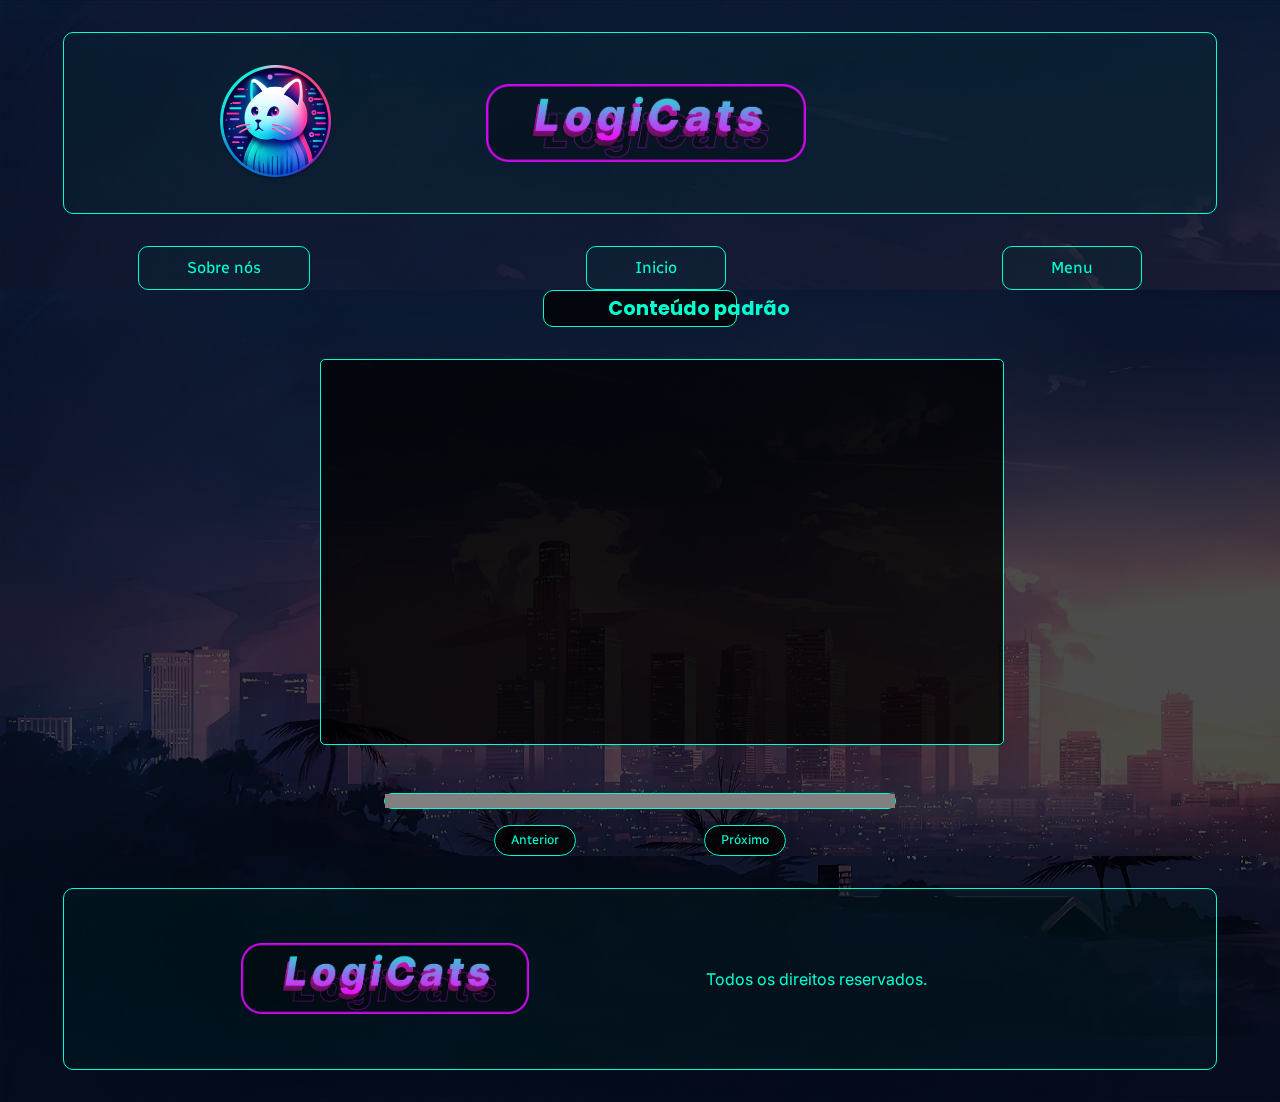
==== aula.html @ 2187dc85 "Aprimorando sistema" ====
<!DOCTYPE html>
<html lang="pt-br">

<head>
  <meta charset="UTF-8">
  <title>LogiCats</title>
  <link rel="stylesheet" href="reset.css" type="text/css">
  <link rel="preconnect" href="https://fonts.googleapis.com">
  <link rel="preconnect" href="https://fonts.gstatic.com" crossorigin>
  <link href="https://fonts.googleapis.com/css2?family=Inter:wght@500&family=Poppins:ital,wght@0,500;0,700;1,700&family=Radio+Canada:wght@700&display=swap" rel="stylesheet">
  <link rel="stylesheet" href="style.css">
  <link rel="shortcut icon" href="assets/icons/cat_icon_02.png" type="image/x-icon">
  <style>
    .aula {
      display: flex;
    }

    .aula__ensinamentos {
      flex: 1;
      margin-right: 20px;
    }

    .navbar {
      display: flex;
      justify-content: center;
      float: left;
      flex-direction: column;
      align-items: center;
      margin: 2rem;
      flex-wrap: nowrap;
    }

    .navbar-circle {
      width: 30px;
      height: 30px;
      border-radius: 50%;
      background-color: #ddd;
      display: flex;
      justify-content: center;
      align-items: center;
      font-weight: bold;
      margin-bottom: 10px;
      cursor: pointer;
    }
  </style>
</head>

<body class="aula">
  <header class="cabecalho-aula">
    <div class="cabecalho-logo cabecalho-aula__logo">
      <img class="cabecalho-logo__imagem" src="assets/icons/cat_icon_02.png" alt="logo gatinho">
      <img class="cabecalho-logo__logicats" src="assets/LogiCats_logo_02.png" alt="Logicats">
    </div>

    <div class="cabecalho-navigation">
      <a class="cabecalho-navigation__link aula__link" href="#">Sobre nós</a>
      <a class="cabecalho-navigation__link aula__link" href="index.html">Inicio</a>
      <a class="cabecalho-navigation__link aula__link" href="#">Menu</a>
    </div>
  </header>

  <section class="aula">

    <div class="container">
      <div class="aula__estrutura">
        <h2 class="aula__estrutura-nome" id="nome-estrutura"></h2>
      </div>

      <div class="container__ensinamentos">
        <div class="navbar" id="navbar"></div>
        <div class="aula__ensinamentos" id="conteudo-aula"></div>
      </div>

      <div class="aula__progresso">
        <progress value="0" max="100"></progress>
      </div>

      <!-- Navbar lateral -->
      <div class="container__seletores">
        <div class="aula__botao">
          <h2 class="aula__botao-back" id="back-button">Anterior</h2>
        </div>
        <div class="aula__botao">
          <h2 class="aula__botao-next" id="next-button">Próximo</h2>
        </div>
      </div>

    </div>
  </section>

  <footer class="rodape-aula">
    <div class="rodape-logo cabecalho-logo rodape-aula__logo">
      <img class="cabecalho-logo__imagem" src="assets/LogiCats_logo_02.png" alt="Logicats">
      <div class="rodape-texto">
        <h2>Todos os direitos reservados.</h2>
        <div class="rodape-textos__icons"></div>
      </div>
      <div class="rodape-catIcon"></div>
    </div>
  </footer>

  <script>
    document.addEventListener("DOMContentLoaded", function () {
  const itemsPilhas = [
    {
      titulo: "Item 1: Conteúdo do Item 1 (Pilhas)",
      conteudo: "Conteúdo das Pilhas: Lorem ipsum dolor sit amet, consectetur adipiscing elit.",
    },
    // Adicione mais objetos conforme necessário
  ];

  const itemsFilas = [
    {
      titulo: "Item 1: Conteúdo do Item 1 (Filas)",
      conteudo: "Conteúdo das Filas: Lorem ipsum dolor sit amet, consectetur adipiscing elit.",
    },
    // Adicione mais objetos conforme necessário
  ];

  // Repita o padrão para outros casos do switch

  let currentIndex = 0;
  let items;

  const updateContent = (valor) => {
    const conteudoAula = document.querySelector("#conteudo-aula");
    const valorVariavel = valor; // Modifique conforme necessário
    const nomeEstrutura = mostrarConteudoPersonalizado(valorVariavel);

    switch (nomeEstrutura) {
      case "Pilhas":
        items = itemsPilhas;
        break;
      case "Filas":
        items = itemsFilas;
        break;
      // Adicione mais casos conforme necessário
      default:
        items = []; // Adapte conforme necessário
    }

    conteudoAula.innerHTML = `<p>${items[currentIndex].conteudo}</p>`;
    const progress = ((currentIndex + 1) / items.length) * 100;
    document.querySelector(".aula__progresso progress").setAttribute("value", progress);

    // Atualiza a navbar lateral
    const navbar = document.querySelector("#navbar");
    navbar.innerHTML = "";
    items.forEach((item, index) => {
      const navbarCircle = document.createElement("div");
      navbarCircle.classList.add("navbar-circle");
      navbarCircle.textContent = `${index + 1}`;
      navbarCircle.addEventListener("click", () => jumpToItem(index));
      navbar.appendChild(navbarCircle);
    });
  };

      // Função para exibir o conteúdo correspondente ao valor da variável
      const mostrarConteudoPersonalizado = (valor) => {
  switch (valor) {
    case 1:
      return "Pilhas";
    case 2:
      return "Filas";
    case 3:
      return "Árvores";
    case 4:
      return "Arrays";
    case 5:
      return "Listas";
    case 6:
      return "Heaps";
    case 7:
      return "Hash Tables";
    case 8:
      return "Grafos";
    // Adicione mais casos conforme necessário
    default:
      return "Conteúdo padrão";
  }
};
      const showNextItem = () => {
        currentIndex = Math.min(currentIndex + 1, items.length - 1);
        updateContent();
      };

      const showPreviousItem = () => {
        currentIndex = Math.max(currentIndex - 1, 0);
        updateContent();
      };

      const jumpToItem = (index) => {
        currentIndex = Math.min(Math.max(parseInt(index), 0), items.length - 1);
        updateContent();
      };

      const backButton = document.querySelector("#back-button");
      const nextButton = document.querySelector("#next-button");

      backButton.addEventListener("click", showPreviousItem);
      nextButton.addEventListener("click", showNextItem);

      // Obtenha parâmetros da URL
      const urlParams = new URLSearchParams(window.location.search);
      const valorVariavel = parseInt(urlParams.get('valorVariavel')) || 0;

      // Altere o valor da variável personalizada conforme necessário
      const nomeEstrutura = mostrarConteudoPersonalizado(valorVariavel);

      // Exiba o conteúdo personalizado na inicialização
      document.querySelector("#nome-estrutura").textContent = nomeEstrutura;

      updateContent(valorVariavel);
    });
  </script>

</body>

</html>
---- style.css ----
@import url(styles/cabecalho.css);
@import url(styles/introducao.css);
@import url(styles/estruturas.css);
@import url(styles/rodape.css);

@import url(styles/aula.css);

:root {
  --ciano-borda: #00ffd1;
  --ciano-fundo: rgba(2, 53, 53, 0.19);
  --roxo-borda: #ce0aee;
  --vermelho-borda: #f81b1b;
  --vermelho-fundo: rgba(53, 2, 2, 0.19);
  --branco: #f5f5f5;
  --ciano: #00ffd1;
  --roxo-borda-letra: #3c0498;

  --fonte-principal: 'Poppins', sans-serif;
  --fonte-secundaria: 'Radio Canada', sans-serif;
  --fonte-terciaria: 'Inter', sans-serif;
}

body {
  background-color: #000000;

 
}
.introducao__texto,
.introducao-rodape {
  text-align: center;
}
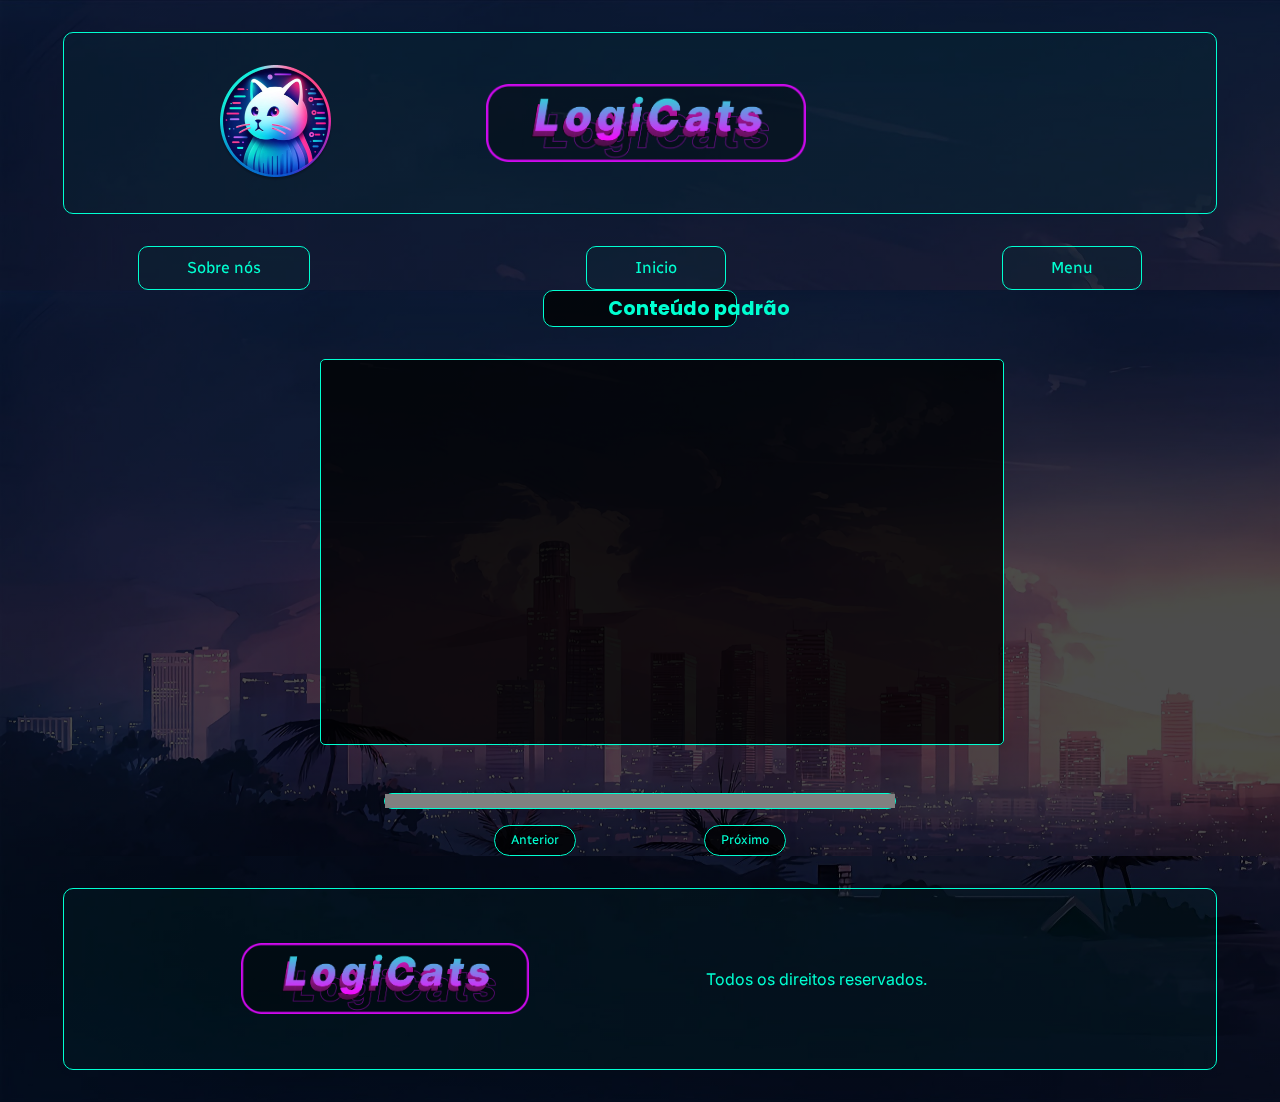
==== commit 0b9f89c3: "Finalizando o script base do projeto" ====
--- a/aula.html
+++ b/aula.html
@@ -106,6 +106,7 @@
       titulo: "Item 1: Conteúdo do Item 1 (Pilhas)",
       conteudo: "Conteúdo das Pilhas: Lorem ipsum dolor sit amet, consectetur adipiscing elit.",
     },
+  
     // Adicione mais objetos conforme necessário
   ];
 
@@ -114,6 +115,62 @@
       titulo: "Item 1: Conteúdo do Item 1 (Filas)",
       conteudo: "Conteúdo das Filas: Lorem ipsum dolor sit amet, consectetur adipiscing elit.",
     },
+   
+    // Adicione mais objetos conforme necessário
+  ];
+  const itemsArvores = [
+    {
+      titulo: "Item 1: Conteúdo do Item 1 (Arvores)",
+      conteudo: "Conteúdo das Arvores: Lorem ipsum dolor sit amet, consectetur adipiscing elit.",
+    },
+    {
+      titulo: "Item 1: Conteúdo do Item 1 (Arvores)",
+      conteudo: "leonardo viado.",
+    },
+  
+    // Adicione mais objetos conforme necessário
+  ];
+
+  const itemsArrays = [
+    {
+      titulo: "Item 1: Conteúdo do Item 1 (ArraysitemsArrays)",
+      conteudo: "Conteúdo das ArraysitemsArrays: Lorem ipsum dolor sit amet, consectetur adipiscing elit.",
+    },
+   
+    // Adicione mais objetos conforme necessário
+  ];
+  const itemsListas = [
+    {
+      titulo: "Item 1: Conteúdo do Item 1 (Listas)",
+      conteudo: "Conteúdo das Listas: Lorem ipsum dolor sit amet, consectetur adipiscing elit.",
+    },
+  
+    // Adicione mais objetos conforme necessário
+  ];
+
+  const itemsHeaps = [
+    {
+      titulo: "Item 1: Conteúdo do Item 1 (Heaps)",
+      conteudo: "Conteúdo das Heaps: Lorem ipsum dolor sit amet, consectetur adipiscing elit.",
+    },
+   
+    // Adicione mais objetos conforme necessário
+  ];
+  const itemsHashTables = [
+    {
+      titulo: "Item 1: Conteúdo do Item 1 (HitemsHashTables)",
+      conteudo: "Conteúdo das HitemsHashTables: Lorem ipsum dolor sit amet, consectetur adipiscing elit.",
+    },
+  
+    // Adicione mais objetos conforme necessário
+  ];
+
+  const itemsGrafos = [
+    {
+      titulo: "Item 1: Conteúdo do Item 1 (Filas)",
+      conteudo: "Conteúdo das Filas: Lorem ipsum dolor sit amet, consectetur adipiscing elit.",
+    },
+   
     // Adicione mais objetos conforme necessário
   ];
 
@@ -134,26 +191,42 @@
       case "Filas":
         items = itemsFilas;
         break;
-      // Adicione mais casos conforme necessário
+      case "Árvores":
+        items = itemsArvores;
+        break;
+      case "Arrays":
+        items = itemsArrays;
+        break;
+      case "Listas":
+        items = itemsListas;
+        break;
+      case "Heaps":
+        items = itemsHeaps;
+        break
+      case "Hash Tables":
+        items = itemsHashTables;
+        break;
+      case "Grafos":
+        items = itemsGrafos;
+        break
       default:
         items = []; // Adapte conforme necessário
     }
 
     conteudoAula.innerHTML = `<p>${items[currentIndex].conteudo}</p>`;
-    const progress = ((currentIndex + 1) / items.length) * 100;
-    document.querySelector(".aula__progresso progress").setAttribute("value", progress);
-
-    // Atualiza a navbar lateral
-    const navbar = document.querySelector("#navbar");
-    navbar.innerHTML = "";
-    items.forEach((item, index) => {
-      const navbarCircle = document.createElement("div");
-      navbarCircle.classList.add("navbar-circle");
-      navbarCircle.textContent = `${index + 1}`;
-      navbarCircle.addEventListener("click", () => jumpToItem(index));
-      navbar.appendChild(navbarCircle);
-    });
-  };
+  const progress = ((currentIndex + 1) / items.length) * 100;
+  document.querySelector(".aula__progresso progress").setAttribute("value", progress);
+
+  const navbar = document.querySelector("#navbar");
+  navbar.innerHTML = "";
+  items.forEach((item, index) => {
+    const navbarCircle = document.createElement("div");
+    navbarCircle.classList.add("navbar-circle");
+    navbarCircle.textContent = `${index + 1}`;
+    navbarCircle.addEventListener("click", () => jumpToItem(index));
+    navbar.appendChild(navbarCircle);
+  });
+};
 
       // Função para exibir o conteúdo correspondente ao valor da variável
       const mostrarConteudoPersonalizado = (valor) => {
@@ -179,39 +252,40 @@
       return "Conteúdo padrão";
   }
 };
-      const showNextItem = () => {
-        currentIndex = Math.min(currentIndex + 1, items.length - 1);
-        updateContent();
-      };
-
-      const showPreviousItem = () => {
-        currentIndex = Math.max(currentIndex - 1, 0);
-        updateContent();
-      };
-
-      const jumpToItem = (index) => {
-        currentIndex = Math.min(Math.max(parseInt(index), 0), items.length - 1);
-        updateContent();
-      };
-
-      const backButton = document.querySelector("#back-button");
-      const nextButton = document.querySelector("#next-button");
-
-      backButton.addEventListener("click", showPreviousItem);
-      nextButton.addEventListener("click", showNextItem);
-
-      // Obtenha parâmetros da URL
-      const urlParams = new URLSearchParams(window.location.search);
-      const valorVariavel = parseInt(urlParams.get('valorVariavel')) || 0;
-
-      // Altere o valor da variável personalizada conforme necessário
-      const nomeEstrutura = mostrarConteudoPersonalizado(valorVariavel);
-
-      // Exiba o conteúdo personalizado na inicialização
-      document.querySelector("#nome-estrutura").textContent = nomeEstrutura;
-
-      updateContent(valorVariavel);
-    });
+    
+const showNextItem = () => {
+    currentIndex = Math.min(currentIndex + 1, items.length - 1);
+    updateContent(valorVariavel);
+  };
+
+  const showPreviousItem = () => {
+    currentIndex = Math.max(currentIndex - 1, 0);
+    updateContent(valorVariavel);
+  };
+
+  const jumpToItem = (index) => {
+    currentIndex = Math.min(Math.max(parseInt(index), 0), items.length - 1);
+    updateContent(valorVariavel);
+  };
+
+  const backButton = document.querySelector("#back-button");
+  const nextButton = document.querySelector("#next-button");
+
+  backButton.addEventListener("click", showPreviousItem);
+  nextButton.addEventListener("click", showNextItem);
+
+  // Obtenha parâmetros da URL
+  const urlParams = new URLSearchParams(window.location.search);
+  const valorVariavel = parseInt(urlParams.get('valorVariavel')) || 0;
+
+  // Altere o valor da variável personalizada conforme necessário
+  const nomeEstrutura = mostrarConteudoPersonalizado(valorVariavel);
+
+  // Exiba o conteúdo personalizado na inicialização
+  document.querySelector("#nome-estrutura").textContent = nomeEstrutura;
+
+  updateContent(valorVariavel);
+});
   </script>
 
 </body>
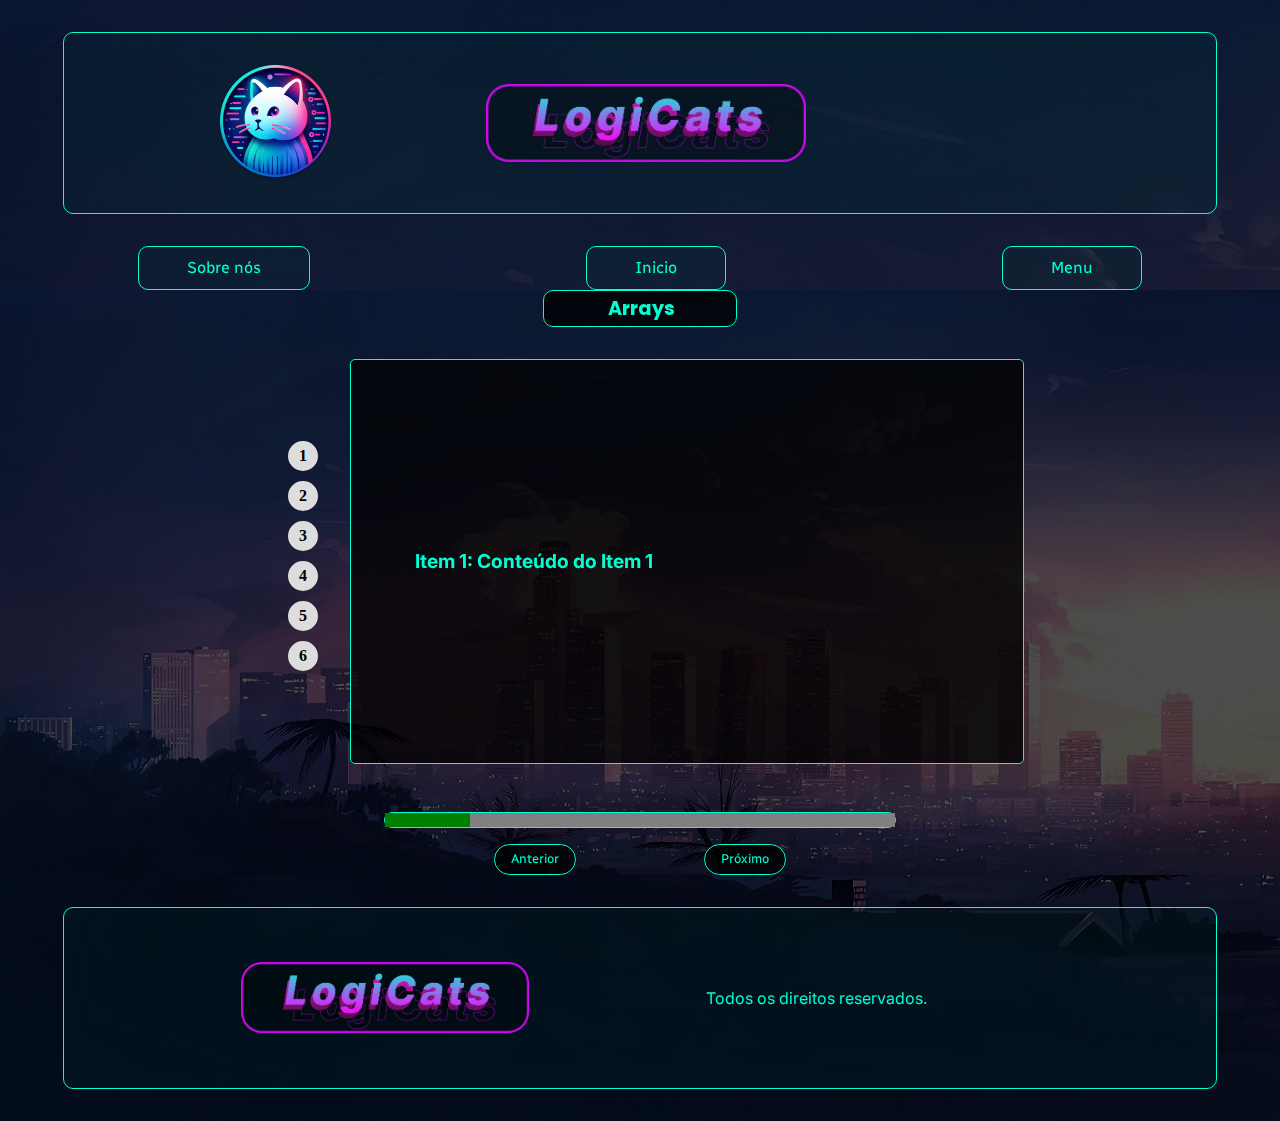
==== commit 6c5f57dd: "Ajustes CSS" ====
--- a/aula.html
+++ b/aula.html
@@ -10,14 +10,11 @@
   <link href="https://fonts.googleapis.com/css2?family=Inter:wght@500&family=Poppins:ital,wght@0,500;0,700;1,700&family=Radio+Canada:wght@700&display=swap" rel="stylesheet">
   <link rel="stylesheet" href="style.css">
   <link rel="shortcut icon" href="assets/icons/cat_icon_02.png" type="image/x-icon">
+  
   <style>
-    .aula {
-      display: flex;
-    }
 
     .aula__ensinamentos {
       flex: 1;
-      margin-right: 20px;
     }
 
     .navbar {
@@ -63,19 +60,20 @@
 
     <div class="container">
       <div class="aula__estrutura">
-        <h2 class="aula__estrutura-nome" id="nome-estrutura"></h2>
+        <h2 class="aula__estrutura-nome">
+          Arrays
+        </h2>
       </div>
+      
+    <div class="container__ensinamentos">
+    <div class="navbar" id="navbar"></div>
+    <div class="aula__ensinamentos"></div>
+    </div>
+    <div class="aula__progresso">
+      <progress value="0" max="100"></progress>
+    </div>
+    <!-- Navbar lateral -->
 
-      <div class="container__ensinamentos">
-        <div class="navbar" id="navbar"></div>
-        <div class="aula__ensinamentos" id="conteudo-aula"></div>
-      </div>
-
-      <div class="aula__progresso">
-        <progress value="0" max="100"></progress>
-      </div>
-
-      <!-- Navbar lateral -->
       <div class="container__seletores">
         <div class="aula__botao">
           <h2 class="aula__botao-back" id="back-button">Anterior</h2>
@@ -85,6 +83,7 @@
         </div>
       </div>
 
+      
     </div>
   </section>
 
@@ -101,193 +100,58 @@
 
   <script>
     document.addEventListener("DOMContentLoaded", function () {
-  const itemsPilhas = [
-    {
-      titulo: "Item 1: Conteúdo do Item 1 (Pilhas)",
-      conteudo: "Conteúdo das Pilhas: Lorem ipsum dolor sit amet, consectetur adipiscing elit.",
-    },
-  
-    // Adicione mais objetos conforme necessário
-  ];
+      const items = [
+        "Item 1: Conteúdo do Item 1",
+        "Item 2: Conteúdo do Item 2",
+        "Item 3: Conteúdo do Item 3",
+        "Item 4: Conteúdo do Item 4",
+        "Item 5: Conteúdo do Item 5",
+        "Item 6: Conteúdo do Item 6"
+      ];
 
-  const itemsFilas = [
-    {
-      titulo: "Item 1: Conteúdo do Item 1 (Filas)",
-      conteudo: "Conteúdo das Filas: Lorem ipsum dolor sit amet, consectetur adipiscing elit.",
-    },
-   
-    // Adicione mais objetos conforme necessário
-  ];
-  const itemsArvores = [
-    {
-      titulo: "Item 1: Conteúdo do Item 1 (Arvores)",
-      conteudo: "Conteúdo das Arvores: Lorem ipsum dolor sit amet, consectetur adipiscing elit.",
-    },
-    {
-      titulo: "Item 1: Conteúdo do Item 1 (Arvores)",
-      conteudo: "leonardo viado.",
-    },
-  
-    // Adicione mais objetos conforme necessário
-  ];
+      let currentIndex = 0;
 
-  const itemsArrays = [
-    {
-      titulo: "Item 1: Conteúdo do Item 1 (ArraysitemsArrays)",
-      conteudo: "Conteúdo das ArraysitemsArrays: Lorem ipsum dolor sit amet, consectetur adipiscing elit.",
-    },
-   
-    // Adicione mais objetos conforme necessário
-  ];
-  const itemsListas = [
-    {
-      titulo: "Item 1: Conteúdo do Item 1 (Listas)",
-      conteudo: "Conteúdo das Listas: Lorem ipsum dolor sit amet, consectetur adipiscing elit.",
-    },
-  
-    // Adicione mais objetos conforme necessário
-  ];
+      const updateContent = () => {
+        document.querySelector(".aula__ensinamentos").innerHTML = `<p>${items[currentIndex]}</p>`;
+        const progress = ((currentIndex + 1) / items.length) * 100;
+        document.querySelector(".aula__progresso progress").setAttribute("value", progress);
 
-  const itemsHeaps = [
-    {
-      titulo: "Item 1: Conteúdo do Item 1 (Heaps)",
-      conteudo: "Conteúdo das Heaps: Lorem ipsum dolor sit amet, consectetur adipiscing elit.",
-    },
-   
-    // Adicione mais objetos conforme necessário
-  ];
-  const itemsHashTables = [
-    {
-      titulo: "Item 1: Conteúdo do Item 1 (HitemsHashTables)",
-      conteudo: "Conteúdo das HitemsHashTables: Lorem ipsum dolor sit amet, consectetur adipiscing elit.",
-    },
-  
-    // Adicione mais objetos conforme necessário
-  ];
+        // Atualiza a navbar lateral
+        const navbar = document.querySelector("#navbar");
+        navbar.innerHTML = "";
+        items.forEach((item, index) => {
+          const navbarCircle = document.createElement("div");
+          navbarCircle.classList.add("navbar-circle");
+          navbarCircle.textContent = `${index + 1}`;
+          navbarCircle.addEventListener("click", () => jumpToItem(index));
+          navbar.appendChild(navbarCircle);
+        });
+      };
 
-  const itemsGrafos = [
-    {
-      titulo: "Item 1: Conteúdo do Item 1 (Filas)",
-      conteudo: "Conteúdo das Filas: Lorem ipsum dolor sit amet, consectetur adipiscing elit.",
-    },
-   
-    // Adicione mais objetos conforme necessário
-  ];
+      const showNextItem = () => {
+        currentIndex = Math.min(currentIndex + 1, items.length - 1);
+        updateContent();
+      };
 
-  // Repita o padrão para outros casos do switch
+      const showPreviousItem = () => {
+        currentIndex = Math.max(currentIndex - 1, 0);
+        updateContent();
+      };
 
-  let currentIndex = 0;
-  let items;
+      const jumpToItem = (index) => {
+        currentIndex = Math.min(Math.max(parseInt(index), 0), items.length - 1);
+        updateContent();
+      };
 
-  const updateContent = (valor) => {
-    const conteudoAula = document.querySelector("#conteudo-aula");
-    const valorVariavel = valor; // Modifique conforme necessário
-    const nomeEstrutura = mostrarConteudoPersonalizado(valorVariavel);
+      const backButton = document.querySelector("#back-button");
+      const nextButton = document.querySelector("#next-button");
 
-    switch (nomeEstrutura) {
-      case "Pilhas":
-        items = itemsPilhas;
-        break;
-      case "Filas":
-        items = itemsFilas;
-        break;
-      case "Árvores":
-        items = itemsArvores;
-        break;
-      case "Arrays":
-        items = itemsArrays;
-        break;
-      case "Listas":
-        items = itemsListas;
-        break;
-      case "Heaps":
-        items = itemsHeaps;
-        break
-      case "Hash Tables":
-        items = itemsHashTables;
-        break;
-      case "Grafos":
-        items = itemsGrafos;
-        break
-      default:
-        items = []; // Adapte conforme necessário
-    }
+      backButton.addEventListener("click", showPreviousItem);
+      nextButton.addEventListener("click", showNextItem);
 
-    conteudoAula.innerHTML = `<p>${items[currentIndex].conteudo}</p>`;
-  const progress = ((currentIndex + 1) / items.length) * 100;
-  document.querySelector(".aula__progresso progress").setAttribute("value", progress);
-
-  const navbar = document.querySelector("#navbar");
-  navbar.innerHTML = "";
-  items.forEach((item, index) => {
-    const navbarCircle = document.createElement("div");
-    navbarCircle.classList.add("navbar-circle");
-    navbarCircle.textContent = `${index + 1}`;
-    navbarCircle.addEventListener("click", () => jumpToItem(index));
-    navbar.appendChild(navbarCircle);
-  });
-};
-
-      // Função para exibir o conteúdo correspondente ao valor da variável
-      const mostrarConteudoPersonalizado = (valor) => {
-  switch (valor) {
-    case 1:
-      return "Pilhas";
-    case 2:
-      return "Filas";
-    case 3:
-      return "Árvores";
-    case 4:
-      return "Arrays";
-    case 5:
-      return "Listas";
-    case 6:
-      return "Heaps";
-    case 7:
-      return "Hash Tables";
-    case 8:
-      return "Grafos";
-    // Adicione mais casos conforme necessário
-    default:
-      return "Conteúdo padrão";
-  }
-};
-    
-const showNextItem = () => {
-    currentIndex = Math.min(currentIndex + 1, items.length - 1);
-    updateContent(valorVariavel);
-  };
-
-  const showPreviousItem = () => {
-    currentIndex = Math.max(currentIndex - 1, 0);
-    updateContent(valorVariavel);
-  };
-
-  const jumpToItem = (index) => {
-    currentIndex = Math.min(Math.max(parseInt(index), 0), items.length - 1);
-    updateContent(valorVariavel);
-  };
-
-  const backButton = document.querySelector("#back-button");
-  const nextButton = document.querySelector("#next-button");
-
-  backButton.addEventListener("click", showPreviousItem);
-  nextButton.addEventListener("click", showNextItem);
-
-  // Obtenha parâmetros da URL
-  const urlParams = new URLSearchParams(window.location.search);
-  const valorVariavel = parseInt(urlParams.get('valorVariavel')) || 0;
-
-  // Altere o valor da variável personalizada conforme necessário
-  const nomeEstrutura = mostrarConteudoPersonalizado(valorVariavel);
-
-  // Exiba o conteúdo personalizado na inicialização
-  document.querySelector("#nome-estrutura").textContent = nomeEstrutura;
-
-  updateContent(valorVariavel);
-});
+      updateContent();
+    });
   </script>
-
 </body>
 
 </html>
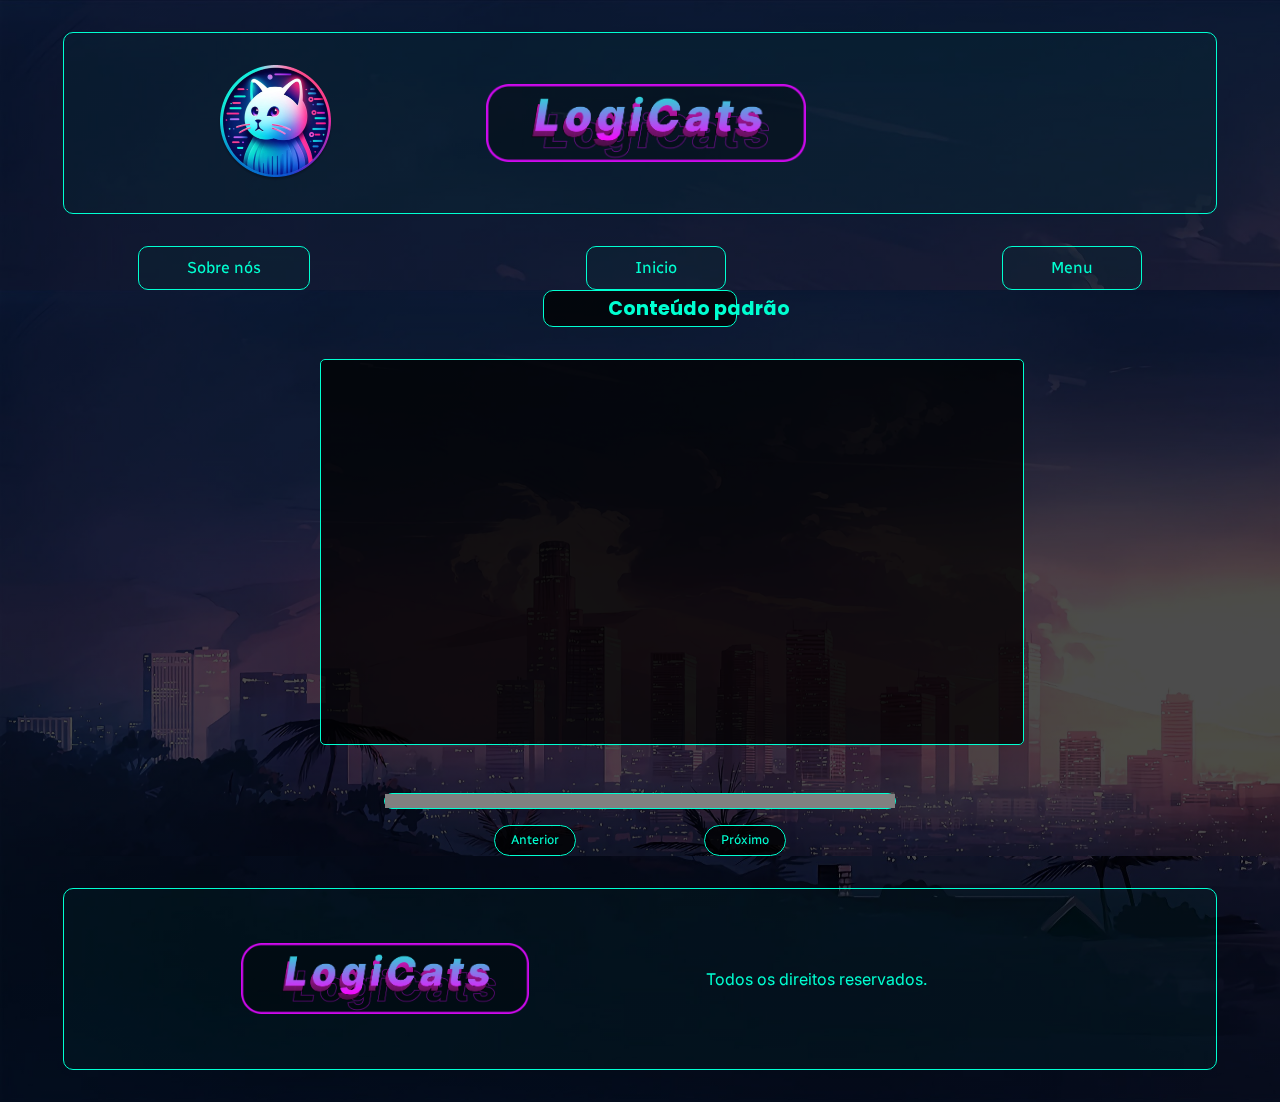
==== commit 23e85d6e: "Merge branch 'release' of https://github.com/lukemew/LogiCats-Structure into release" ====
--- a/aula.html
+++ b/aula.html
@@ -60,20 +60,19 @@
 
     <div class="container">
       <div class="aula__estrutura">
-        <h2 class="aula__estrutura-nome">
-          Arrays
-        </h2>
-      </div>
-      
-    <div class="container__ensinamentos">
-    <div class="navbar" id="navbar"></div>
-    <div class="aula__ensinamentos"></div>
-    </div>
-    <div class="aula__progresso">
-      <progress value="0" max="100"></progress>
-    </div>
-    <!-- Navbar lateral -->
-
+        <h2 class="aula__estrutura-nome" id="nome-estrutura"></h2>
+      </div>
+
+      <div class="container__ensinamentos">
+        <div class="navbar" id="navbar"></div>
+        <div class="aula__ensinamentos" id="conteudo-aula"></div>
+      </div>
+
+      <div class="aula__progresso">
+        <progress value="0" max="100"></progress>
+      </div>
+
+      <!-- Navbar lateral -->
       <div class="container__seletores">
         <div class="aula__botao">
           <h2 class="aula__botao-back" id="back-button">Anterior</h2>
@@ -83,7 +82,6 @@
         </div>
       </div>
 
-      
     </div>
   </section>
 
@@ -100,58 +98,193 @@
 
   <script>
     document.addEventListener("DOMContentLoaded", function () {
-      const items = [
-        "Item 1: Conteúdo do Item 1",
-        "Item 2: Conteúdo do Item 2",
-        "Item 3: Conteúdo do Item 3",
-        "Item 4: Conteúdo do Item 4",
-        "Item 5: Conteúdo do Item 5",
-        "Item 6: Conteúdo do Item 6"
-      ];
-
-      let currentIndex = 0;
-
-      const updateContent = () => {
-        document.querySelector(".aula__ensinamentos").innerHTML = `<p>${items[currentIndex]}</p>`;
-        const progress = ((currentIndex + 1) / items.length) * 100;
-        document.querySelector(".aula__progresso progress").setAttribute("value", progress);
-
-        // Atualiza a navbar lateral
-        const navbar = document.querySelector("#navbar");
-        navbar.innerHTML = "";
-        items.forEach((item, index) => {
-          const navbarCircle = document.createElement("div");
-          navbarCircle.classList.add("navbar-circle");
-          navbarCircle.textContent = `${index + 1}`;
-          navbarCircle.addEventListener("click", () => jumpToItem(index));
-          navbar.appendChild(navbarCircle);
-        });
-      };
-
-      const showNextItem = () => {
-        currentIndex = Math.min(currentIndex + 1, items.length - 1);
-        updateContent();
-      };
-
-      const showPreviousItem = () => {
-        currentIndex = Math.max(currentIndex - 1, 0);
-        updateContent();
-      };
-
-      const jumpToItem = (index) => {
-        currentIndex = Math.min(Math.max(parseInt(index), 0), items.length - 1);
-        updateContent();
-      };
-
-      const backButton = document.querySelector("#back-button");
-      const nextButton = document.querySelector("#next-button");
-
-      backButton.addEventListener("click", showPreviousItem);
-      nextButton.addEventListener("click", showNextItem);
-
-      updateContent();
-    });
+  const itemsPilhas = [
+    {
+      titulo: "Item 1: Conteúdo do Item 1 (Pilhas)",
+      conteudo: "Conteúdo das Pilhas: Lorem ipsum dolor sit amet, consectetur adipiscing elit.",
+    },
+  
+    // Adicione mais objetos conforme necessário
+  ];
+
+  const itemsFilas = [
+    {
+      titulo: "Item 1: Conteúdo do Item 1 (Filas)",
+      conteudo: "Conteúdo das Filas: Lorem ipsum dolor sit amet, consectetur adipiscing elit.",
+    },
+   
+    // Adicione mais objetos conforme necessário
+  ];
+  const itemsArvores = [
+    {
+      titulo: "Item 1: Conteúdo do Item 1 (Arvores)",
+      conteudo: "Conteúdo das Arvores: Lorem ipsum dolor sit amet, consectetur adipiscing elit.",
+    },
+    {
+      titulo: "Item 1: Conteúdo do Item 1 (Arvores)",
+      conteudo: "leonardo viado.",
+    },
+  
+    // Adicione mais objetos conforme necessário
+  ];
+
+  const itemsArrays = [
+    {
+      titulo: "Item 1: Conteúdo do Item 1 (ArraysitemsArrays)",
+      conteudo: "Conteúdo das ArraysitemsArrays: Lorem ipsum dolor sit amet, consectetur adipiscing elit.",
+    },
+   
+    // Adicione mais objetos conforme necessário
+  ];
+  const itemsListas = [
+    {
+      titulo: "Item 1: Conteúdo do Item 1 (Listas)",
+      conteudo: "Conteúdo das Listas: Lorem ipsum dolor sit amet, consectetur adipiscing elit.",
+    },
+  
+    // Adicione mais objetos conforme necessário
+  ];
+
+  const itemsHeaps = [
+    {
+      titulo: "Item 1: Conteúdo do Item 1 (Heaps)",
+      conteudo: "Conteúdo das Heaps: Lorem ipsum dolor sit amet, consectetur adipiscing elit.",
+    },
+   
+    // Adicione mais objetos conforme necessário
+  ];
+  const itemsHashTables = [
+    {
+      titulo: "Item 1: Conteúdo do Item 1 (HitemsHashTables)",
+      conteudo: "Conteúdo das HitemsHashTables: Lorem ipsum dolor sit amet, consectetur adipiscing elit.",
+    },
+  
+    // Adicione mais objetos conforme necessário
+  ];
+
+  const itemsGrafos = [
+    {
+      titulo: "Item 1: Conteúdo do Item 1 (Filas)",
+      conteudo: "Conteúdo das Filas: Lorem ipsum dolor sit amet, consectetur adipiscing elit.",
+    },
+   
+    // Adicione mais objetos conforme necessário
+  ];
+
+  // Repita o padrão para outros casos do switch
+
+  let currentIndex = 0;
+  let items;
+
+  const updateContent = (valor) => {
+    const conteudoAula = document.querySelector("#conteudo-aula");
+    const valorVariavel = valor; // Modifique conforme necessário
+    const nomeEstrutura = mostrarConteudoPersonalizado(valorVariavel);
+
+    switch (nomeEstrutura) {
+      case "Pilhas":
+        items = itemsPilhas;
+        break;
+      case "Filas":
+        items = itemsFilas;
+        break;
+      case "Árvores":
+        items = itemsArvores;
+        break;
+      case "Arrays":
+        items = itemsArrays;
+        break;
+      case "Listas":
+        items = itemsListas;
+        break;
+      case "Heaps":
+        items = itemsHeaps;
+        break
+      case "Hash Tables":
+        items = itemsHashTables;
+        break;
+      case "Grafos":
+        items = itemsGrafos;
+        break
+      default:
+        items = []; // Adapte conforme necessário
+    }
+
+    conteudoAula.innerHTML = `<p>${items[currentIndex].conteudo}</p>`;
+  const progress = ((currentIndex + 1) / items.length) * 100;
+  document.querySelector(".aula__progresso progress").setAttribute("value", progress);
+
+  const navbar = document.querySelector("#navbar");
+  navbar.innerHTML = "";
+  items.forEach((item, index) => {
+    const navbarCircle = document.createElement("div");
+    navbarCircle.classList.add("navbar-circle");
+    navbarCircle.textContent = `${index + 1}`;
+    navbarCircle.addEventListener("click", () => jumpToItem(index));
+    navbar.appendChild(navbarCircle);
+  });
+};
+
+      // Função para exibir o conteúdo correspondente ao valor da variável
+      const mostrarConteudoPersonalizado = (valor) => {
+  switch (valor) {
+    case 1:
+      return "Pilhas";
+    case 2:
+      return "Filas";
+    case 3:
+      return "Árvores";
+    case 4:
+      return "Arrays";
+    case 5:
+      return "Listas";
+    case 6:
+      return "Heaps";
+    case 7:
+      return "Hash Tables";
+    case 8:
+      return "Grafos";
+    // Adicione mais casos conforme necessário
+    default:
+      return "Conteúdo padrão";
+  }
+};
+    
+const showNextItem = () => {
+    currentIndex = Math.min(currentIndex + 1, items.length - 1);
+    updateContent(valorVariavel);
+  };
+
+  const showPreviousItem = () => {
+    currentIndex = Math.max(currentIndex - 1, 0);
+    updateContent(valorVariavel);
+  };
+
+  const jumpToItem = (index) => {
+    currentIndex = Math.min(Math.max(parseInt(index), 0), items.length - 1);
+    updateContent(valorVariavel);
+  };
+
+  const backButton = document.querySelector("#back-button");
+  const nextButton = document.querySelector("#next-button");
+
+  backButton.addEventListener("click", showPreviousItem);
+  nextButton.addEventListener("click", showNextItem);
+
+  // Obtenha parâmetros da URL
+  const urlParams = new URLSearchParams(window.location.search);
+  const valorVariavel = parseInt(urlParams.get('valorVariavel')) || 0;
+
+  // Altere o valor da variável personalizada conforme necessário
+  const nomeEstrutura = mostrarConteudoPersonalizado(valorVariavel);
+
+  // Exiba o conteúdo personalizado na inicialização
+  document.querySelector("#nome-estrutura").textContent = nomeEstrutura;
+
+  updateContent(valorVariavel);
+});
   </script>
+
 </body>
 
 </html>
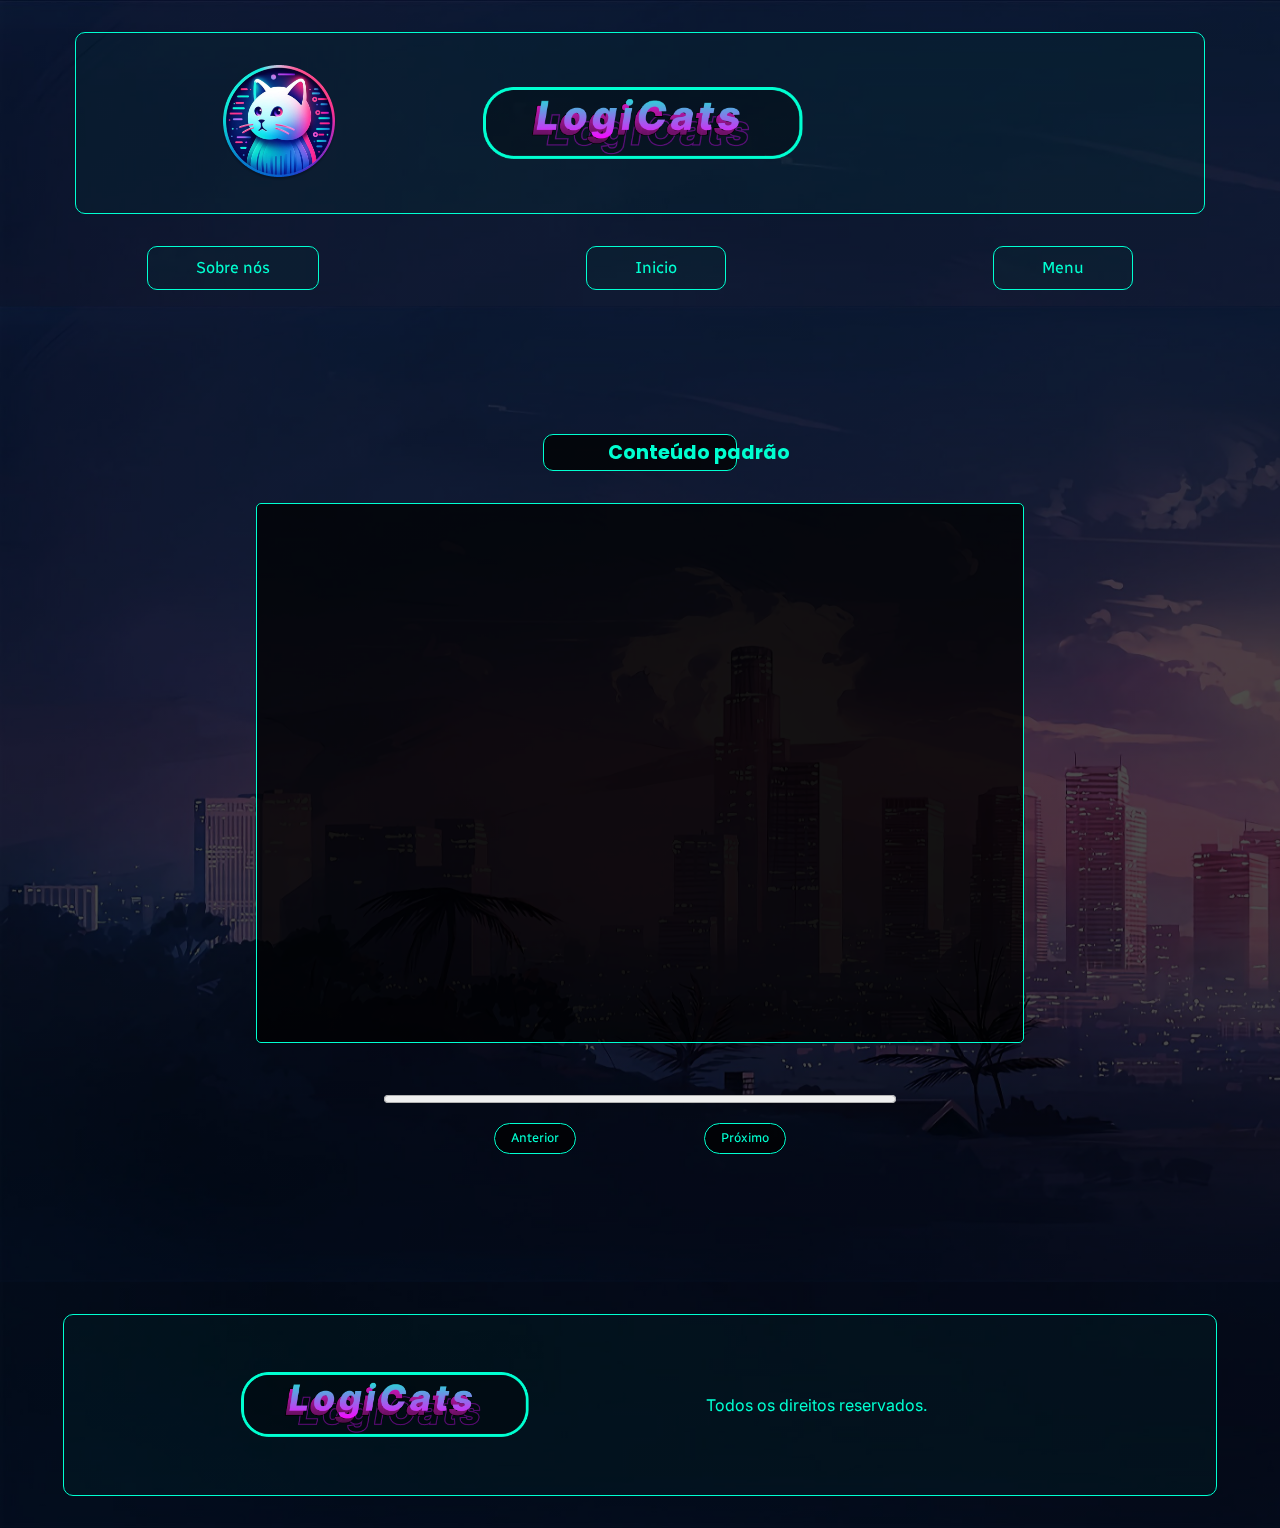
==== commit 51a49121: "Estilizando a tela de ensinamentos e aumentando a praticidade" ====
--- a/aula.html
+++ b/aula.html
@@ -11,42 +11,14 @@
   <link rel="stylesheet" href="style.css">
   <link rel="shortcut icon" href="assets/icons/cat_icon_02.png" type="image/x-icon">
   
-  <style>
-
-    .aula__ensinamentos {
-      flex: 1;
-    }
-
-    .navbar {
-      display: flex;
-      justify-content: center;
-      float: left;
-      flex-direction: column;
-      align-items: center;
-      margin: 2rem;
-      flex-wrap: nowrap;
-    }
-
-    .navbar-circle {
-      width: 30px;
-      height: 30px;
-      border-radius: 50%;
-      background-color: #ddd;
-      display: flex;
-      justify-content: center;
-      align-items: center;
-      font-weight: bold;
-      margin-bottom: 10px;
-      cursor: pointer;
-    }
-  </style>
+ 
 </head>
 
 <body class="aula">
   <header class="cabecalho-aula">
     <div class="cabecalho-logo cabecalho-aula__logo">
       <img class="cabecalho-logo__imagem" src="assets/icons/cat_icon_02.png" alt="logo gatinho">
-      <img class="cabecalho-logo__logicats" src="assets/LogiCats_logo_02.png" alt="Logicats">
+      <img class="cabecalho-logo__logicats" src="assets/LogiCats_logo_ciano.png" alt="Logicats">
     </div>
 
     <div class="cabecalho-navigation">
@@ -87,7 +59,7 @@
 
   <footer class="rodape-aula">
     <div class="rodape-logo cabecalho-logo rodape-aula__logo">
-      <img class="cabecalho-logo__imagem" src="assets/LogiCats_logo_02.png" alt="Logicats">
+      <img class="cabecalho-logo__imagem" src="assets/LogiCats_logo_ciano.png" alt="Logicats">
       <div class="rodape-texto">
         <h2>Todos os direitos reservados.</h2>
         <div class="rodape-textos__icons"></div>
@@ -96,194 +68,7 @@
     </div>
   </footer>
 
-  <script>
-    document.addEventListener("DOMContentLoaded", function () {
-  const itemsPilhas = [
-    {
-      titulo: "Item 1: Conteúdo do Item 1 (Pilhas)",
-      conteudo: "Conteúdo das Pilhas: Lorem ipsum dolor sit amet, consectetur adipiscing elit.",
-    },
-  
-    // Adicione mais objetos conforme necessário
-  ];
-
-  const itemsFilas = [
-    {
-      titulo: "Item 1: Conteúdo do Item 1 (Filas)",
-      conteudo: "Conteúdo das Filas: Lorem ipsum dolor sit amet, consectetur adipiscing elit.",
-    },
-   
-    // Adicione mais objetos conforme necessário
-  ];
-  const itemsArvores = [
-    {
-      titulo: "Item 1: Conteúdo do Item 1 (Arvores)",
-      conteudo: "Conteúdo das Arvores: Lorem ipsum dolor sit amet, consectetur adipiscing elit.",
-    },
-    {
-      titulo: "Item 1: Conteúdo do Item 1 (Arvores)",
-      conteudo: "leonardo viado.",
-    },
-  
-    // Adicione mais objetos conforme necessário
-  ];
-
-  const itemsArrays = [
-    {
-      titulo: "Item 1: Conteúdo do Item 1 (ArraysitemsArrays)",
-      conteudo: "Conteúdo das ArraysitemsArrays: Lorem ipsum dolor sit amet, consectetur adipiscing elit.",
-    },
-   
-    // Adicione mais objetos conforme necessário
-  ];
-  const itemsListas = [
-    {
-      titulo: "Item 1: Conteúdo do Item 1 (Listas)",
-      conteudo: "Conteúdo das Listas: Lorem ipsum dolor sit amet, consectetur adipiscing elit.",
-    },
-  
-    // Adicione mais objetos conforme necessário
-  ];
-
-  const itemsHeaps = [
-    {
-      titulo: "Item 1: Conteúdo do Item 1 (Heaps)",
-      conteudo: "Conteúdo das Heaps: Lorem ipsum dolor sit amet, consectetur adipiscing elit.",
-    },
-   
-    // Adicione mais objetos conforme necessário
-  ];
-  const itemsHashTables = [
-    {
-      titulo: "Item 1: Conteúdo do Item 1 (HitemsHashTables)",
-      conteudo: "Conteúdo das HitemsHashTables: Lorem ipsum dolor sit amet, consectetur adipiscing elit.",
-    },
-  
-    // Adicione mais objetos conforme necessário
-  ];
-
-  const itemsGrafos = [
-    {
-      titulo: "Item 1: Conteúdo do Item 1 (Filas)",
-      conteudo: "Conteúdo das Filas: Lorem ipsum dolor sit amet, consectetur adipiscing elit.",
-    },
-   
-    // Adicione mais objetos conforme necessário
-  ];
-
-  // Repita o padrão para outros casos do switch
-
-  let currentIndex = 0;
-  let items;
-
-  const updateContent = (valor) => {
-    const conteudoAula = document.querySelector("#conteudo-aula");
-    const valorVariavel = valor; // Modifique conforme necessário
-    const nomeEstrutura = mostrarConteudoPersonalizado(valorVariavel);
-
-    switch (nomeEstrutura) {
-      case "Pilhas":
-        items = itemsPilhas;
-        break;
-      case "Filas":
-        items = itemsFilas;
-        break;
-      case "Árvores":
-        items = itemsArvores;
-        break;
-      case "Arrays":
-        items = itemsArrays;
-        break;
-      case "Listas":
-        items = itemsListas;
-        break;
-      case "Heaps":
-        items = itemsHeaps;
-        break
-      case "Hash Tables":
-        items = itemsHashTables;
-        break;
-      case "Grafos":
-        items = itemsGrafos;
-        break
-      default:
-        items = []; // Adapte conforme necessário
-    }
-
-    conteudoAula.innerHTML = `<p>${items[currentIndex].conteudo}</p>`;
-  const progress = ((currentIndex + 1) / items.length) * 100;
-  document.querySelector(".aula__progresso progress").setAttribute("value", progress);
-
-  const navbar = document.querySelector("#navbar");
-  navbar.innerHTML = "";
-  items.forEach((item, index) => {
-    const navbarCircle = document.createElement("div");
-    navbarCircle.classList.add("navbar-circle");
-    navbarCircle.textContent = `${index + 1}`;
-    navbarCircle.addEventListener("click", () => jumpToItem(index));
-    navbar.appendChild(navbarCircle);
-  });
-};
-
-      // Função para exibir o conteúdo correspondente ao valor da variável
-      const mostrarConteudoPersonalizado = (valor) => {
-  switch (valor) {
-    case 1:
-      return "Pilhas";
-    case 2:
-      return "Filas";
-    case 3:
-      return "Árvores";
-    case 4:
-      return "Arrays";
-    case 5:
-      return "Listas";
-    case 6:
-      return "Heaps";
-    case 7:
-      return "Hash Tables";
-    case 8:
-      return "Grafos";
-    // Adicione mais casos conforme necessário
-    default:
-      return "Conteúdo padrão";
-  }
-};
-    
-const showNextItem = () => {
-    currentIndex = Math.min(currentIndex + 1, items.length - 1);
-    updateContent(valorVariavel);
-  };
-
-  const showPreviousItem = () => {
-    currentIndex = Math.max(currentIndex - 1, 0);
-    updateContent(valorVariavel);
-  };
-
-  const jumpToItem = (index) => {
-    currentIndex = Math.min(Math.max(parseInt(index), 0), items.length - 1);
-    updateContent(valorVariavel);
-  };
-
-  const backButton = document.querySelector("#back-button");
-  const nextButton = document.querySelector("#next-button");
-
-  backButton.addEventListener("click", showPreviousItem);
-  nextButton.addEventListener("click", showNextItem);
-
-  // Obtenha parâmetros da URL
-  const urlParams = new URLSearchParams(window.location.search);
-  const valorVariavel = parseInt(urlParams.get('valorVariavel')) || 0;
-
-  // Altere o valor da variável personalizada conforme necessário
-  const nomeEstrutura = mostrarConteudoPersonalizado(valorVariavel);
-
-  // Exiba o conteúdo personalizado na inicialização
-  document.querySelector("#nome-estrutura").textContent = nomeEstrutura;
-
-  updateContent(valorVariavel);
-});
-  </script>
+  <script src="./script/main.js"></script>
 
 </body>
 
--- a/style.css
+++ b/style.css
@@ -20,6 +20,11 @@
   --fonte-terciaria: 'Inter', sans-serif;
 }
 
+
+html {
+  scroll-behavior: smooth;
+}
+
 body {
   background-color: #000000;
 
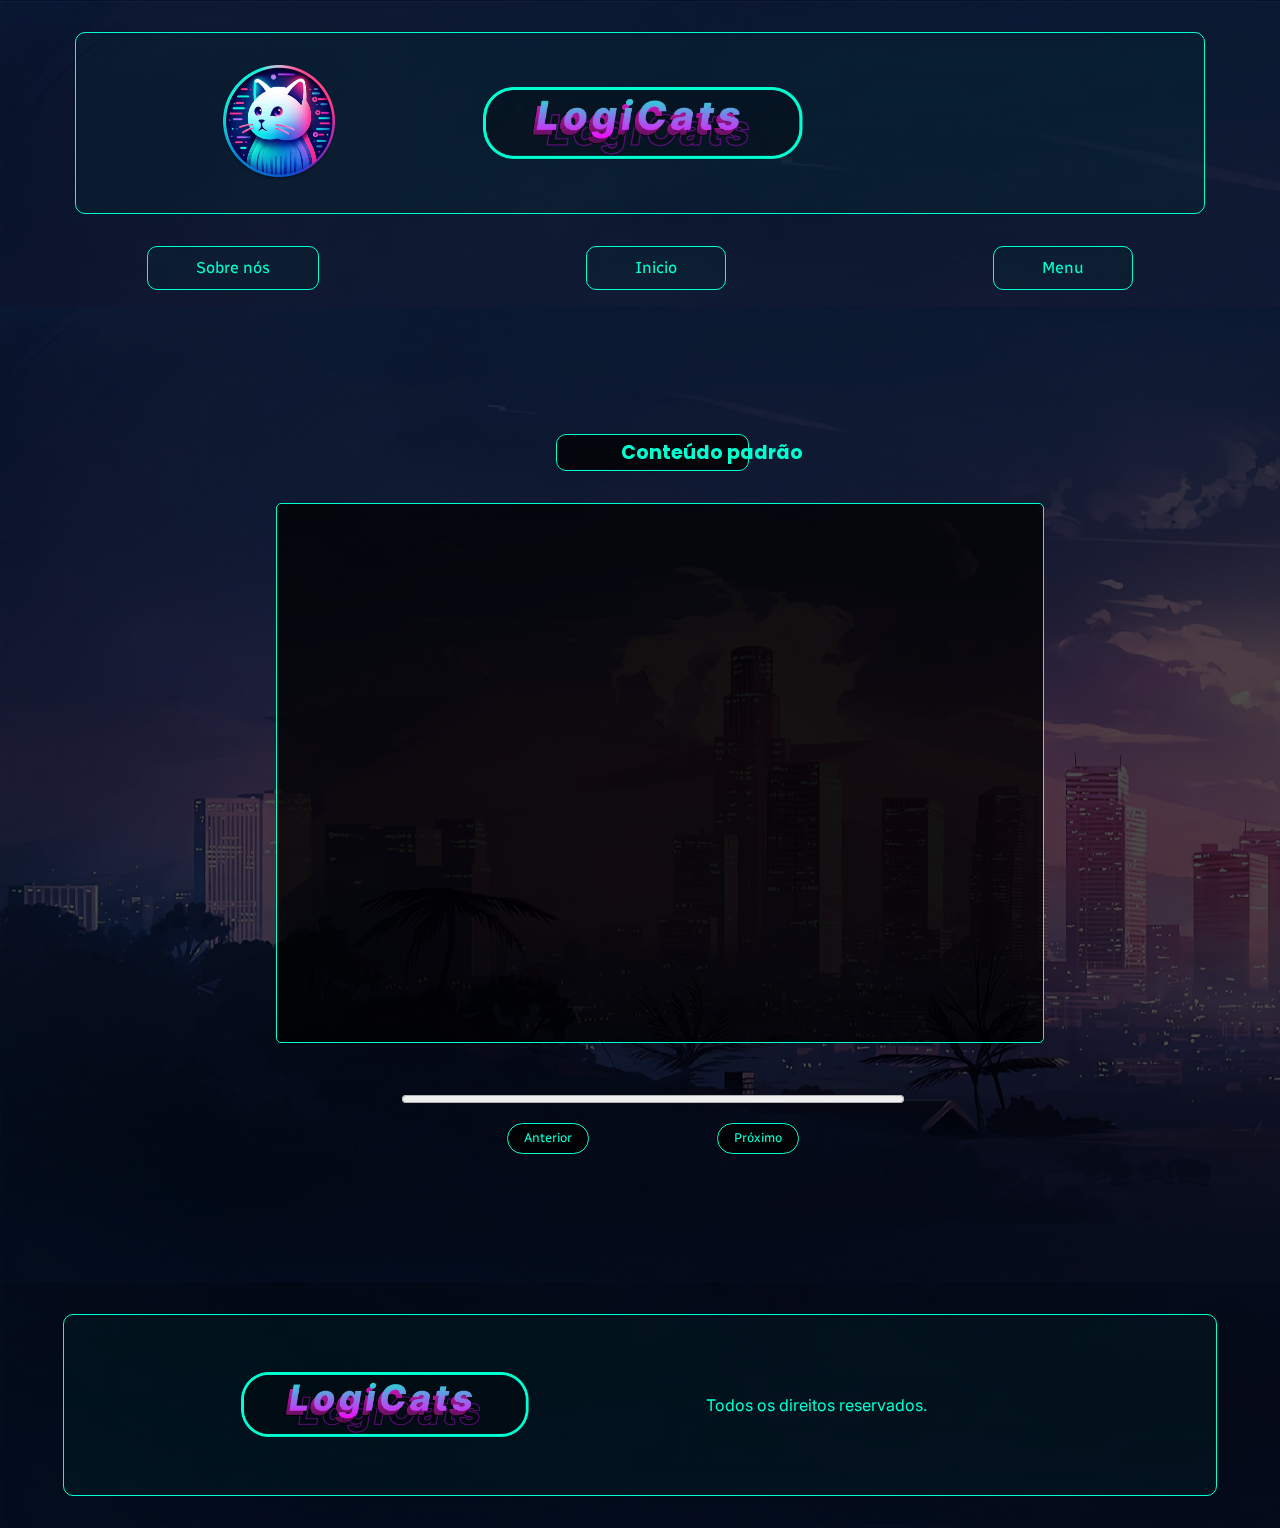
==== commit f7117d04: "Adicionando comentarios" ====
--- a/aula.html
+++ b/aula.html
@@ -2,25 +2,31 @@
 <html lang="pt-br">
 
 <head>
+  <!-- Metadados da página -->
   <meta charset="UTF-8">
   <title>LogiCats</title>
+
+  <!-- Estilos -->
   <link rel="stylesheet" href="reset.css" type="text/css">
   <link rel="preconnect" href="https://fonts.googleapis.com">
   <link rel="preconnect" href="https://fonts.gstatic.com" crossorigin>
   <link href="https://fonts.googleapis.com/css2?family=Inter:wght@500&family=Poppins:ital,wght@0,500;0,700;1,700&family=Radio+Canada:wght@700&display=swap" rel="stylesheet">
   <link rel="stylesheet" href="style.css">
+
+  <!-- Ícone da página -->
   <link rel="shortcut icon" href="assets/icons/cat_icon_02.png" type="image/x-icon">
-  
- 
 </head>
 
 <body class="aula">
+  <!-- Cabeçalho da aula -->
   <header class="cabecalho-aula">
+    <!-- Logotipo e navegação -->
     <div class="cabecalho-logo cabecalho-aula__logo">
       <img class="cabecalho-logo__imagem" src="assets/icons/cat_icon_02.png" alt="logo gatinho">
       <img class="cabecalho-logo__logicats" src="assets/LogiCats_logo_ciano.png" alt="Logicats">
     </div>
 
+    <!-- Navegação -->
     <div class="cabecalho-navigation">
       <a class="cabecalho-navigation__link aula__link" href="#">Sobre nós</a>
       <a class="cabecalho-navigation__link aula__link" href="index.html">Inicio</a>
@@ -28,18 +34,21 @@
     </div>
   </header>
 
+  <!-- Seção principal da aula -->
   <section class="aula">
-
     <div class="container">
+      <!-- Estrutura da aula -->
       <div class="aula__estrutura">
         <h2 class="aula__estrutura-nome" id="nome-estrutura"></h2>
       </div>
 
+      <!-- Ensinos da aula -->
       <div class="container__ensinamentos">
         <div class="navbar" id="navbar"></div>
         <div class="aula__ensinamentos" id="conteudo-aula"></div>
       </div>
 
+      <!-- Barra de progresso -->
       <div class="aula__progresso">
         <progress value="0" max="100"></progress>
       </div>
@@ -53,11 +62,12 @@
           <h2 class="aula__botao-next" id="next-button">Próximo</h2>
         </div>
       </div>
-
     </div>
   </section>
 
+  <!-- Rodapé da aula -->
   <footer class="rodape-aula">
+    <!-- Logotipo e texto -->
     <div class="rodape-logo cabecalho-logo rodape-aula__logo">
       <img class="cabecalho-logo__imagem" src="assets/LogiCats_logo_ciano.png" alt="Logicats">
       <div class="rodape-texto">
@@ -68,8 +78,8 @@
     </div>
   </footer>
 
+  <!-- Script principal -->
   <script src="./script/main.js"></script>
-
 </body>
 
 </html>
--- a/style.css
+++ b/style.css
@@ -1,3 +1,4 @@
+/* Importação de estilos de arquivos CSS externos */
 @import url(styles/cabecalho.css);
 @import url(styles/introducao.css);
 @import url(styles/estruturas.css);
@@ -5,6 +6,7 @@
 
 @import url(styles/aula.css);
 
+/* Definição de variáveis de cores e fontes usando a pseudo-classe :root */
 :root {
   --ciano-borda: #00ffd1;
   --ciano-fundo: rgba(2, 53, 53, 0.19);
@@ -15,22 +17,23 @@
   --ciano: #00ffd1;
   --roxo-borda-letra: #3c0498;
 
-  --fonte-principal: 'Poppins', sans-serif;
-  --fonte-secundaria: 'Radio Canada', sans-serif;
-  --fonte-terciaria: 'Inter', sans-serif;
+  --fonte-principal: "Poppins", sans-serif;
+  --fonte-secundaria: "Radio Canada", sans-serif;
+  --fonte-terciaria: "Inter", sans-serif;
 }
 
-
+/* Configuração global para rolagem suave */
 html {
   scroll-behavior: smooth;
 }
 
+/* Estilo global para o corpo da página */
 body {
-  background-color: #000000;
+  background-color: #000000; /* Cor de fundo do corpo da página */
+}
 
- 
-}
+/* Estilos específicos para as seções 'introducao' e 'aula' */
 .introducao__texto,
 .introducao-rodape {
-  text-align: center;
+  text-align: center; /* Alinhamento do texto ao centro */
 }
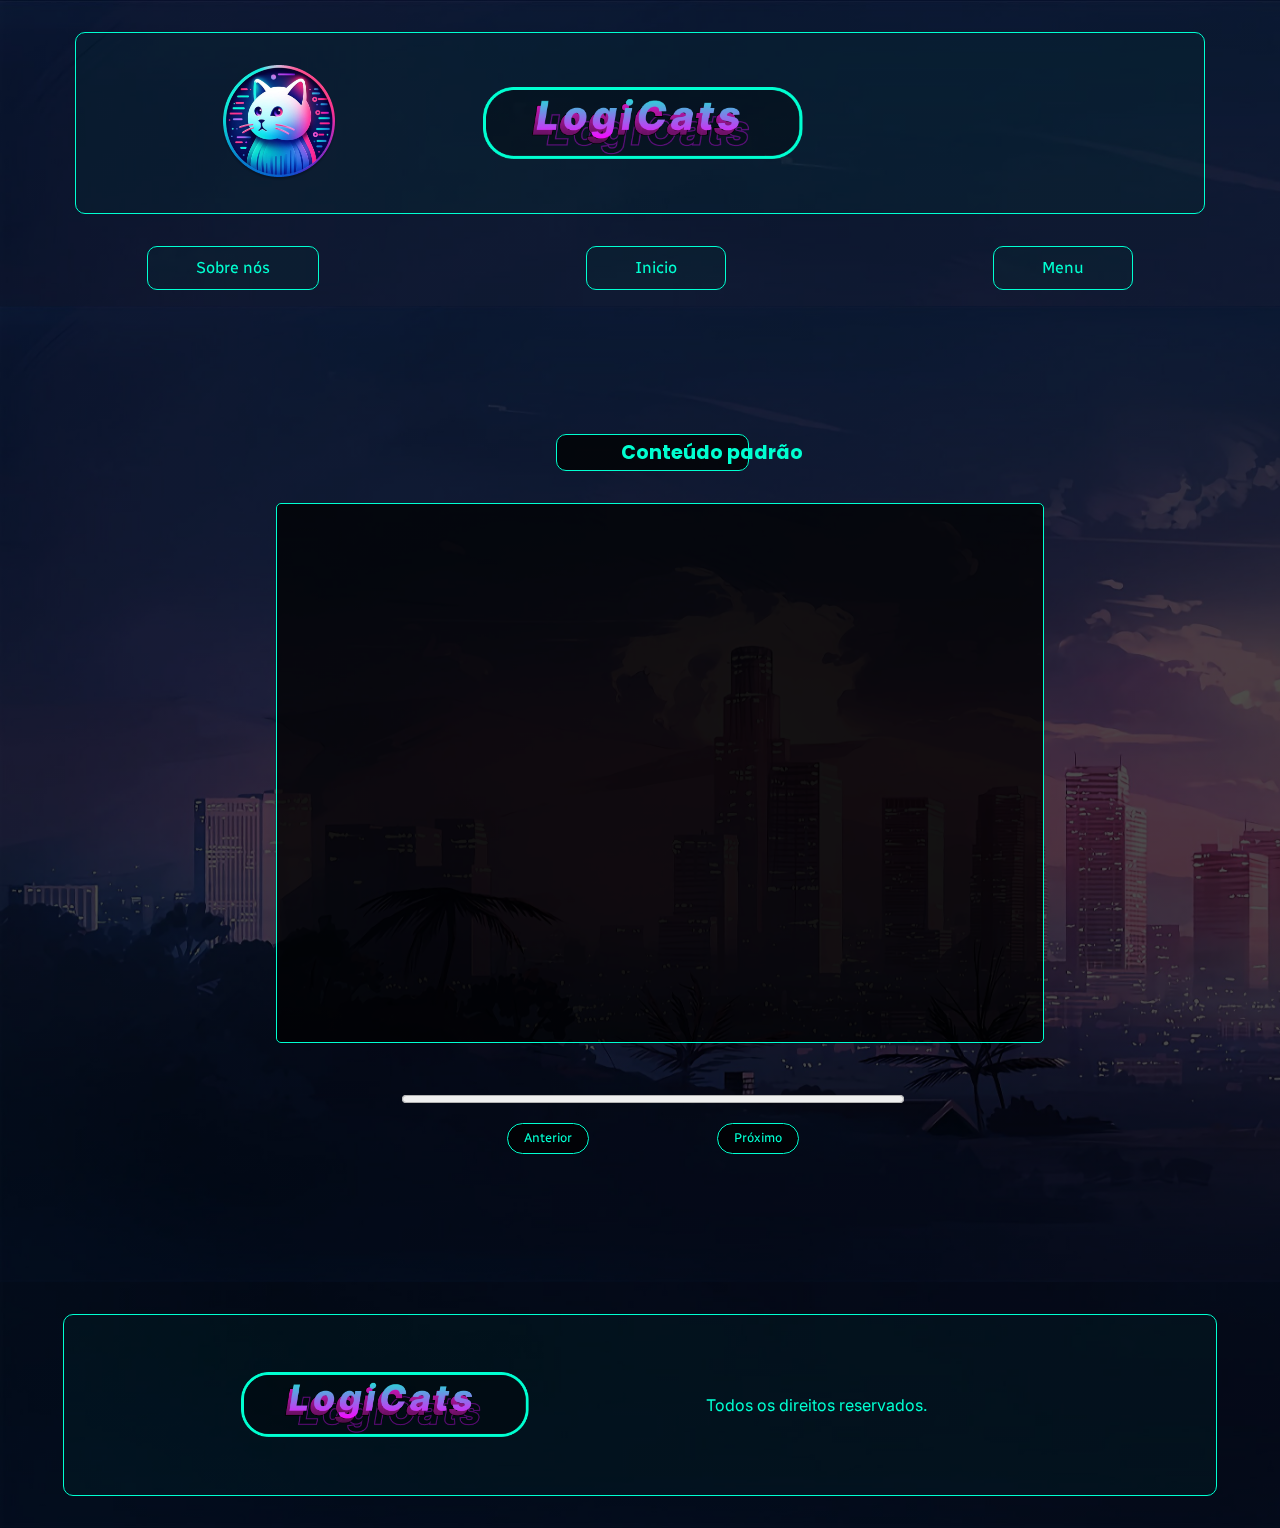
==== commit d598a56f: "Corrigidos links do menu" ====
--- a/aula.html
+++ b/aula.html
@@ -28,9 +28,9 @@
 
     <!-- Navegação -->
     <div class="cabecalho-navigation">
-      <a class="cabecalho-navigation__link aula__link" href="#">Sobre nós</a>
+      <a class="cabecalho-navigation__link aula__link" href="sobre.html">Sobre nós</a>
       <a class="cabecalho-navigation__link aula__link" href="index.html">Inicio</a>
-      <a class="cabecalho-navigation__link aula__link" href="#">Menu</a>
+      <a class="cabecalho-navigation__link aula__link" href="index.html#menu">Menu</a>
     </div>
   </header>
 
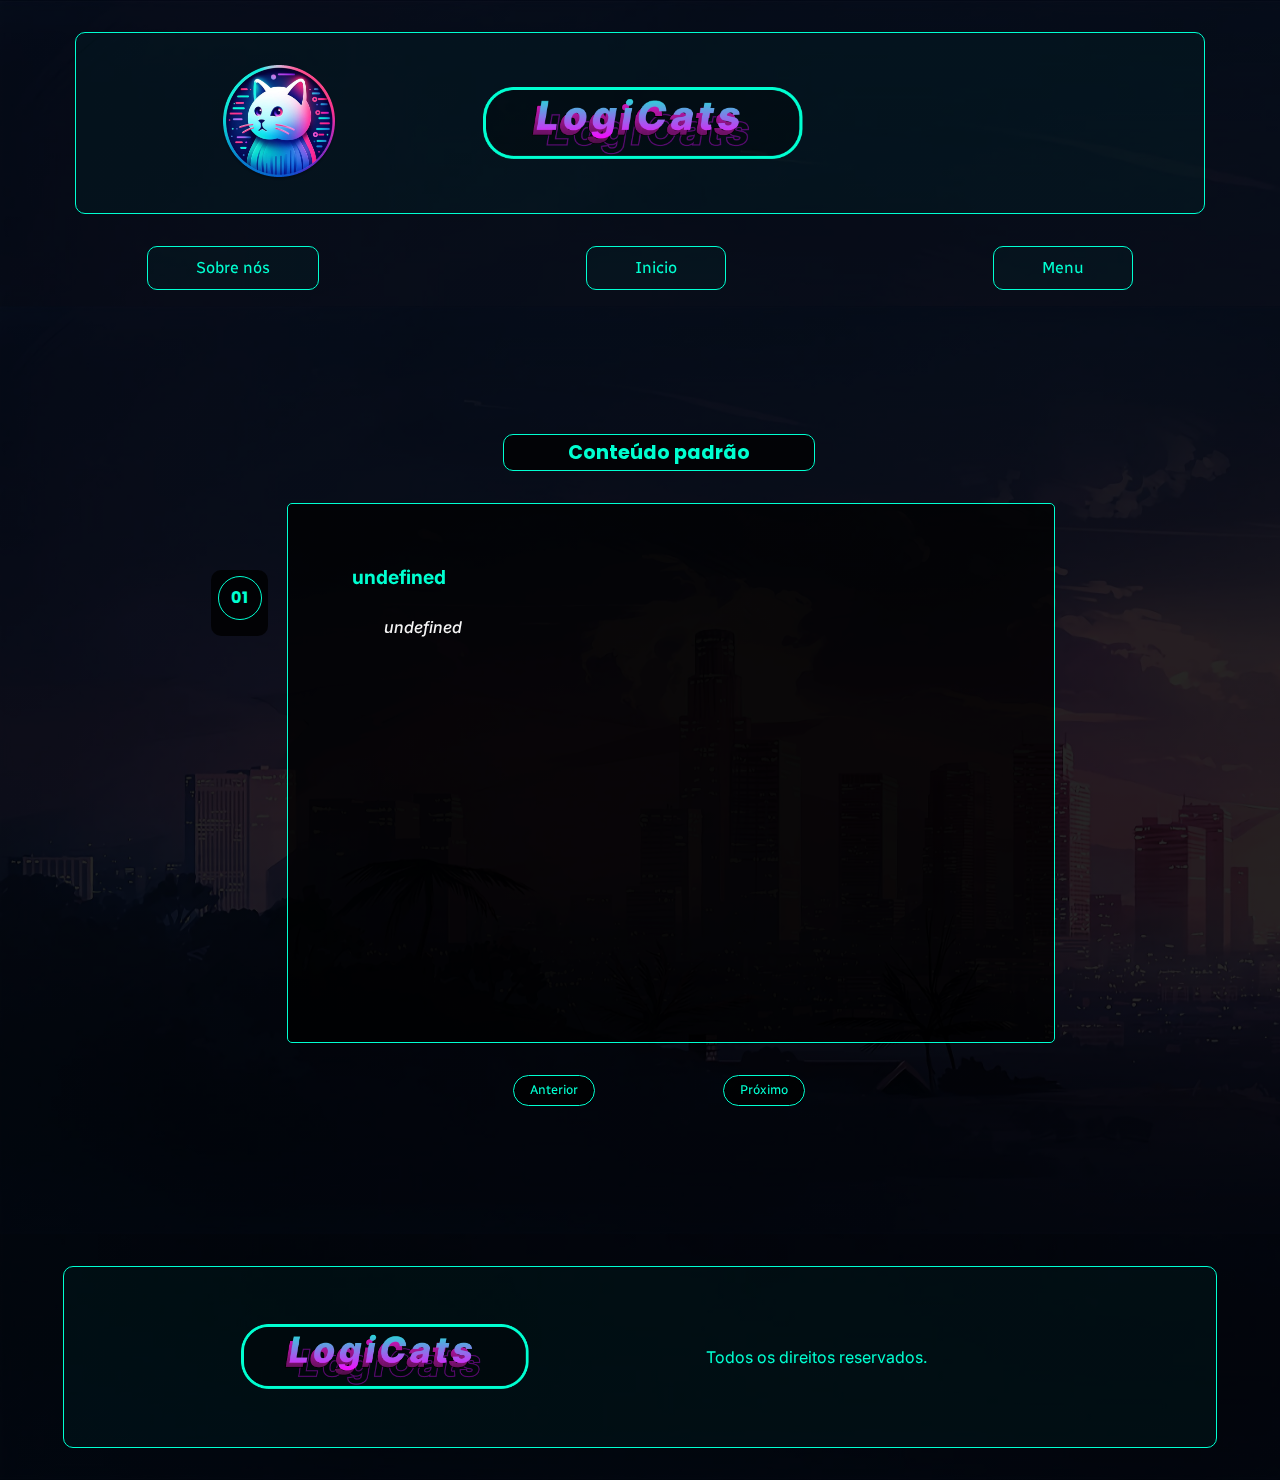
==== commit 2da9497d: "fixing bugs" ====
--- a/aula.html
+++ b/aula.html
@@ -47,12 +47,7 @@
         <div class="navbar" id="navbar"></div>
         <div class="aula__ensinamentos" id="conteudo-aula"></div>
       </div>
-
-      <!-- Barra de progresso -->
-      <div class="aula__progresso">
-        <progress value="0" max="100"></progress>
-      </div>
-
+    
       <!-- Navbar lateral -->
       <div class="container__seletores">
         <div class="aula__botao">
